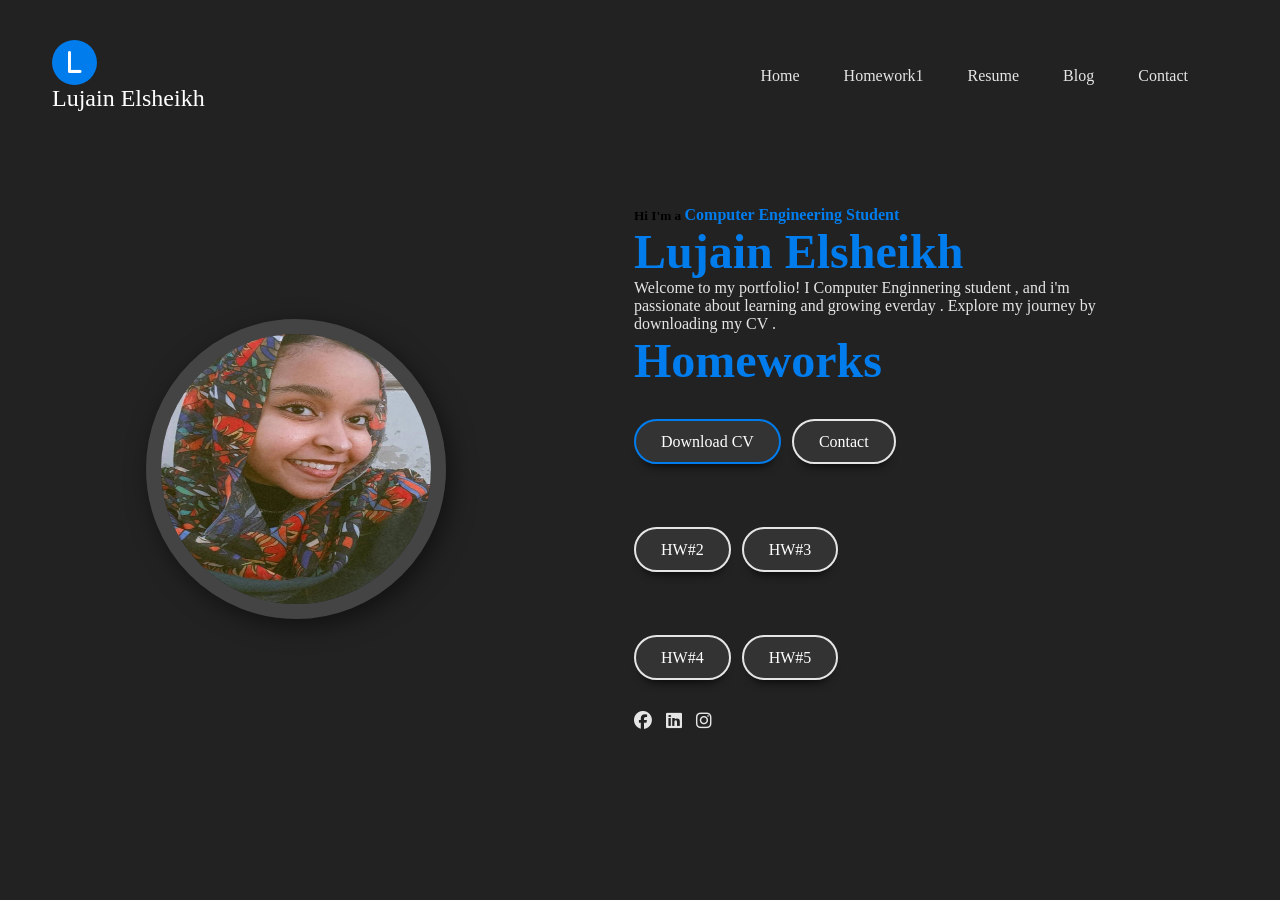
==== portfolio/index.html @ 821eb3d9 "initial commit" ====
<!DOCTYPE html>
<html lang="en">
    <head>
       <meta charset="UTF-8">
       <meta http-equiv="X-UA-Compatible" content="IE=edge">
       <meta name="viewpoint" content="width=device-width, initial_scale=1.0">
        <title>My Portifolio</title>
        <link rel="stylesheet" href="style.css">
        <!----Font awesome cdn font icon css -->
        <link rel="stylesheet" href="https://cdnjs.cloudflare.com/ajax/libs/font-awesome/6.6.0/css/all.min.css">
    </head>
    <body>
 <div class="hero-header"> 
    <div class="wrapper">
      <header>
            <div class="logo">
            <i class="fa-solid fa-l"></i>
            <div class="logo-text"> Lujain Elsheikh</div>
        </div>
        <nav>
            <div class="togglebtn"> 
                <span></span>
                <span></span>
                <span></span>
            </div>
            <ul class="navlinks">
               <li><a href="#"> Home</a> </li>
               <li><a href="portfolio.html">Homework1</a> </li>
               <li><a href="#"> Resume </a> </li>
               <li><a href="#"> Blog </a> </li>
               <li><a href="#"> Contact </a> </li>
            
            </ul>
        </nav>
      </header>
      <div class="container">
        <div class="hero-pic"> 
            <img src="pics\lujain.jpg"alt="profile pic">
        </div>
      <div class="hero-text"> 
        <h5>Hi I'm a <span class="input">Computer Engineering Student</span></h5>
        <h1>Lujain Elsheikh </h1>
       
        <p>
          Welcome to my portfolio! I Computer Enginnering student , and i'm passionate about learning and growing everday . Explore my journey by downloading my CV .


      </p>

      <h1>Homeworks</h1>


        <div class ="btn-group">
            <a href="C:\Users\alsir\OneDrive\Desktop\portfolio\Lujain CV 2.docx" dwonload="Lujain CV 2.docx" class ="btn active">Download CV</a>
            
            <a href="#" class="btn">Contact</a>
        </div>
        <div class ="btn-group">
            
            <a href="C:\Users\zubai\OneDrive\Desktop\portfolio\portfolio\homwork #2 006.docx" class="btn">HW#2</a>
            <a href="C:\Users\zubai\OneDrive\Desktop\portfolio\portfolio\homwork #3 007.docx" class="btn">HW#3</a>
        </div>
         <div class ="btn-group">
            
            <a href="C:\Users\zubai\OneDrive\Desktop\portfolio\portfolio\homwork #4 008.docx" class="btn">HW#4</a>
            <a href="C:\Users\zubai\OneDrive\Desktop\portfolio\portfolio\homwork #5 009.docx" class="btn">HW#5</a>
        </div>
        
        <div class="social">
            <a href="#"><i class="fa-brands fa-facebook" ></i></a>
            <a href="https://www.linkedin.com/in/lujain-elsheikh-84191b1a0?utm_source=share&utm_campaign=share_via&utm_content=profile&utm_medium=android_app"><i class="fa-brands fa-linkedin" ></i></a>
            <a href="https://www.instagram.com/xxlujainxx_?igsh=MXh0aTNlbjQ1ZjhxMQ=="><i class="fa-brands fa-instagram" ></i></a>
        
            

        </div>
      </div>
    </div>
 </div>
 <script>src="https://cdnjs.cloudflare.com/ajax/libs/typed.js/2.0.10/typed.js"</script>
 <script>
   var togglebtn=document.querySelector(".togglebtn");
   var nav=document.querySelector(".navlinks");
   var links=document.querySelector(".navlinks li");
   togglebtn.addEventListener("click",function(){
    this.classlist.toggle("click");
    nav.classlist.toggle("open");
   })
     var typed=new Typed(".input")
     strings:["Computer Engineering", "Student"];
     typedspeed:70;
     backspeed:50;
     loop:true
 </script>
    </body>




</html>
---- portfolio/style.css ----
*{
    box-sizing: border-box;
    padding: 0;
    margin: 0;
    font-family: poppins,sans_serif;
    text-decoration:  none;
}
body{
    overflow-x: hidden;
}
.hero-header{
    width: 100%;
    height: 100%;
    min-height: 100vh ;
    background:#222;
}
.wrapper{
    width:1280px;
    max-width:95%;
    margin:0 auto;
    padding: 0 20px;
}
header{
    padding:40px 0 30px;
    display:flex;
    justify-content:space-between;
    align-items: center;
    flex-wrap:wrap;
}
.logo i{
    height:45px;
    width: 45px;
    background-color: #007ced;
    border-radius:50%;
    color: #fff;
    font-size: 1.5rem;
    padding:10px;
    margin-right:5px;
    cursor: pointer;
    text-align: center;

}
.logo .logo-text{
    font-size:24px;
    font-weight: 500;
    color:#fff;

}
nav .togglebtn{
    width:35px;
    height:35px;
    position:absolute;
    top:45px;
    right:3%;
    z-index:5;
    cursor:pointer;
    display:none;
}
nav .togglebtn span{
    display:block;
    background-color: #007ced;
    margin:5px 0px;
    width:100%;
    height:3px;
    transition:0.3s;
    transition-property: transform, opacity;
}
nav .navlinks{
    list-style-type: none;
}
nav .navlinks li{
    display :inline-block;
}
nav .navlinks li a{
    color: #e5e5e5;
    margin-right: 2.5rem;
}
.container{
    display:flex;
    justify-content: space-around;
    align-items: center;
    padding-top: 4rem;
}
.container .hero-pic{
    width:300px;
    height:300px;
    border-radius:50%;
    overflow: hidden;
    border:15px solid #444;
    box-shadow: 5px  7px 25px rgba(0,0, 0, 0.5);
}
.hero-pic img{
    height:100%;
    width:100%;
    transition:0.5s;
}
.hero-pic img:hover{
    transform :scale (1.2);
}
.hero-text{
    max-width:500px;
    display:flex;
    flex-direction:column;
}
.hero-text h5 span{
    color:#007ced;
    font-size:16px;
}
.hero-text h1 {
    color:#007ced;
    font-size:3rem;
}
.hero-text p {
    color: #e5e5e5;
    
}
.btn-group{
    margin:45px 0;
}
.btn-group .btn{
    border-color: #d5d5d5;
    color:#fff;
    background-color:#333;
    padding:12px 25px;
    margin:5px 0px;
    margin-right: 7px ;
    border-radius:30px;
    border:2px solid #e5e5e5;
    box-shadow:0 10px 10px -8px rgb(0 0 0/78%);
}
.btn.active{
    border-color:#007ced;
}
.hero-text .social i{
    color: #e5e5e5;
    font-size:18px;
    margin-right:10px;
    transition:0.5s;
}
.hero-text .social i:hover{
    color:#007ced;
    transform:rotate(360deg);
}

@media(max-width:930px)
{
    nav .togglebtn{
        display:initial;
    }
    .click {
        top:45px;
    }
    .click span {
    position:absolute;
    margin-top:12px 
    }
    .click span:first-child {
        transform:rotate(-40deg);
    }
    .click span:nth-child(2) {
        opacity:0;
        margin:0;
    }
    .click span:last-child {
        transform:rotate(45deg);
        top:0;
    }
    nav .navlinks{
        position:absolute;
        top:110px;
        right:-100%;
        bottom:0;
        width:60%;
        height:100vh;
        background-color:#222;
        z-index:3;
        box-shadow: 5px 13px 30px rgb(0,0,0,0.1);
        transition:0.5s;
        padding:25px 0px;
    }
    nav .navlinks li{
        display: block;}
    nav .navlinks li a{
        display:block;
        margin-bottom:15px;
        text-align:center;

    }
    nav .navlinks.open{
        right:0;}

}
@media(max-width:768px)
{
    .container{
        flex-direction:column;
        padding-top:2rem;
    }
    .hero-text{
        padding:40px 0px;
    }
}

.about-section {
  padding: 60px 10%;
  background-color: #0f172a;
  color: #f1f5f9;
}

.about-container {
  max-width: 900px;
  margin: auto;
}

.about-section h2 {
  font-size: 2.5rem;
  margin-bottom: 20px;
  border-left: 5px solid #38bdf8;
  padding-left: 15px;
}

.about-text {
  font-size: 1.1rem;
  line-height: 1.8;
  margin-bottom: 20px;
}

.download-btn {
  display: inline-block;
  margin-bottom: 30px;
  padding: 10px 20px;
  background-color: #38bdf8;
  color: #0f172a;
  text-decoration: none;
  border-radius: 8px;
  transition: 0.3s;
}

.download-btn:hover {
  background-color: #0ea5e9;
}

.experience h3,
.contact-info h3 {
  margin-top: 30px;
  margin-bottom: 15px;
  color: #38bdf8;
}
.about-section {
  padding: 60px 10%;
  background-color: #0f172a;
  color: #f1f5f9;
}

.about-container {
  max-width: 900px;
  margin: auto;
}

.about-section h2 {
  font-size: 2.5rem;
  margin-bottom: 20px;
  border-left: 5px solid #38bdf8;
  padding-left: 15px;
}

.about-text {
  font-size: 1.1rem;
  line-height: 1.8;
  margin-bottom: 20px;
}

.download-btn {
  display: inline-block;
  margin-bottom: 30px;
  padding: 10px 20px;
  background-color: #38bdf8;
  color: #0f172a;
  text-decoration: none;
  border-radius: 8px;
  transition: 0.3s;
}

.download-btn:hover {
  background-color: #0ea5e9;
}


.about-section {
  padding: 80px 0;
  background: #222;
}

.about-container {
  width: 1280px;
  max-width: 95%;
  margin: 0 auto;
  padding: 0 20px;
}

.about-section h2 {
  font-size: 2.5rem;
  color: #007ced; 
  margin-bottom: 20px;
}

.about-text {
  color: #e5e5e5;
  font-size: 1rem;
  line-height: 1.8;
  margin-bottom: 25px;
}


.download-btn {
  display: inline-block;
  padding: 12px 25px;
  margin-bottom: 30px;
  border-radius: 30px;
  border: 2px solid #007ced;
  background-color: #333;
  color: #fff;
  box-shadow: 0 10px 10px -8px rgb(0 0 0 / 78%);
  transition: 0.3s;
}


.experience h3,
.contact-info h3 {
  color: #007ced;
  margin-top: 30px;
  margin-bottom: 15px;
}

.exp-item {
  margin-bottom: 15px;
}

.exp-item span {
  color: #aaa;
  font-size: 0.9rem;
}

.exp-item p {
  color: #e5e5e5;
  margin: 5px 0;
}

/* CONTACT */
.contact-info p {
  color: #e5e5e5;
  margin: 5px 0;
}
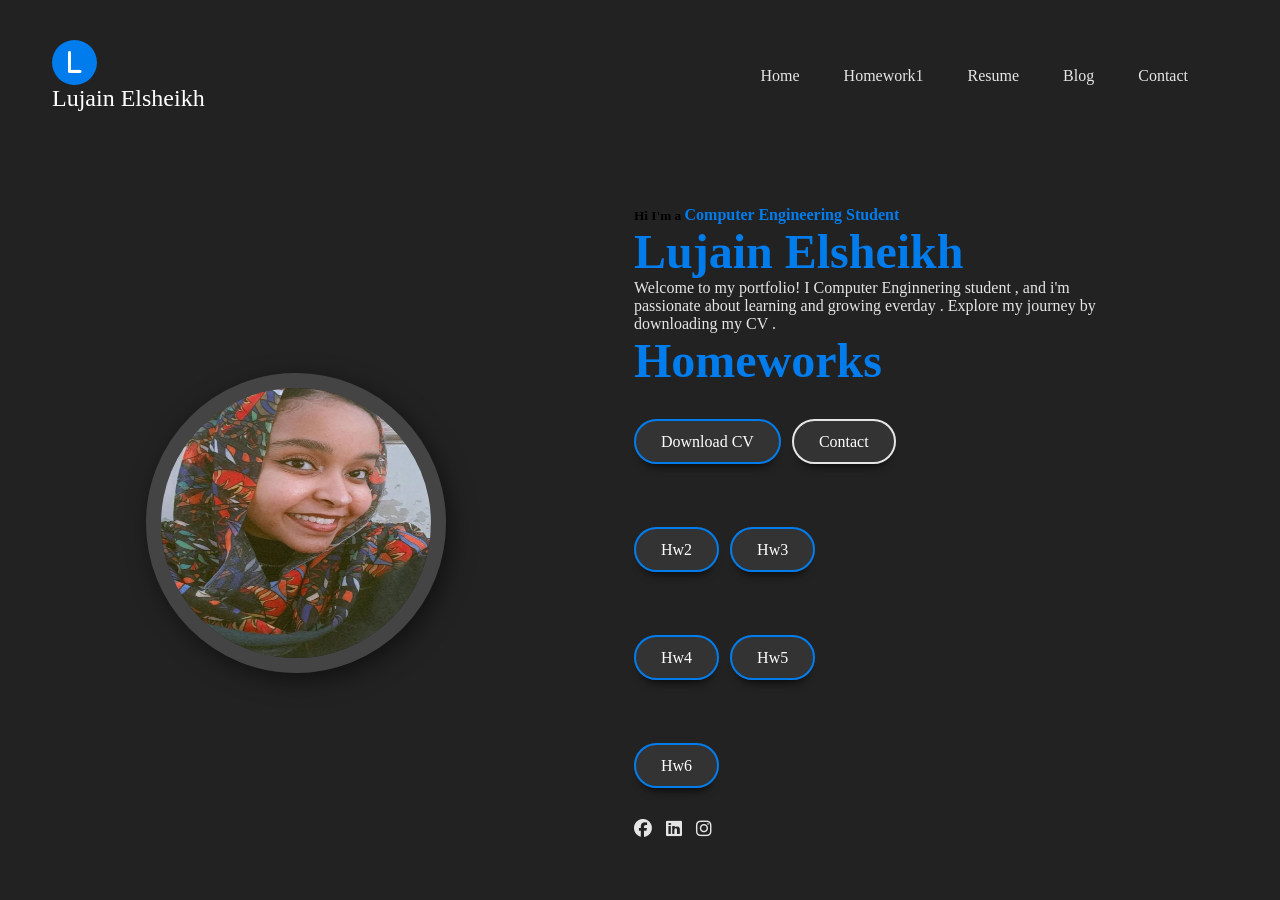
==== commit a7715281: "fix: download issue" ====
--- a/portfolio/index.html
+++ b/portfolio/index.html
@@ -49,22 +49,27 @@
 
       <h1>Homeworks</h1>
 
-
         <div class ="btn-group">
-            <a href="C:\Users\alsir\OneDrive\Desktop\portfolio\Lujain CV 2.docx" dwonload="Lujain CV 2.docx" class ="btn active">Download CV</a>
+            <a href="./LujainCV.docx" download class="btn active">Download CV</a>
             
             <a href="#" class="btn">Contact</a>
         </div>
-        <div class ="btn-group">
+
+<div class="btn-group">
+    <a href="./Hw2.docx" download class="btn active">Hw2</a>
+    <a href="./Hw3.docx" download class="btn active">Hw3</a>
+</div>
+
+<div class="btn-group">
+    <a href="./Hw4.docx" download class="btn active">Hw4</a>
+    <a href="./Hw5.docx" download class="btn active">Hw5</a>
+</div>
+
+<div class="btn-group">
+    <a href="./Hw6.docx" download class="btn active">Hw6</a>
+</div>
             
-            <a href="C:\Users\zubai\OneDrive\Desktop\portfolio\portfolio\homwork #2 006.docx" class="btn">HW#2</a>
-            <a href="C:\Users\zubai\OneDrive\Desktop\portfolio\portfolio\homwork #3 007.docx" class="btn">HW#3</a>
-        </div>
-         <div class ="btn-group">
-            
-            <a href="C:\Users\zubai\OneDrive\Desktop\portfolio\portfolio\homwork #4 008.docx" class="btn">HW#4</a>
-            <a href="C:\Users\zubai\OneDrive\Desktop\portfolio\portfolio\homwork #5 009.docx" class="btn">HW#5</a>
-        </div>
+       
         
         <div class="social">
             <a href="#"><i class="fa-brands fa-facebook" ></i></a>
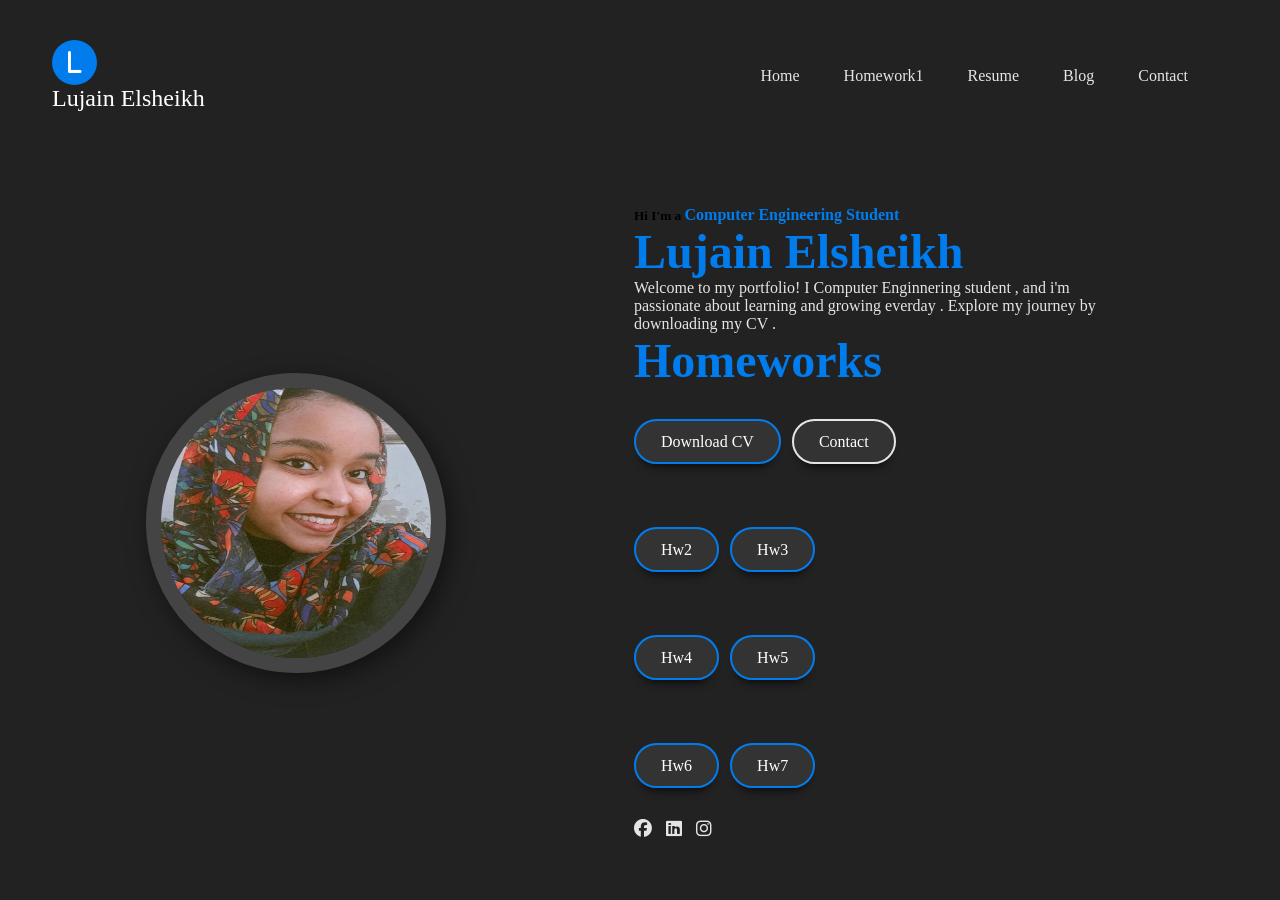
==== commit d2d96723: "hw7#" ====
--- a/portfolio/index.html
+++ b/portfolio/index.html
@@ -67,6 +67,7 @@
 
 <div class="btn-group">
     <a href="./Hw6.docx" download class="btn active">Hw6</a>
+     <a href="./Hw7.docx" download class="btn active">Hw7</a>
 </div>
             
        
